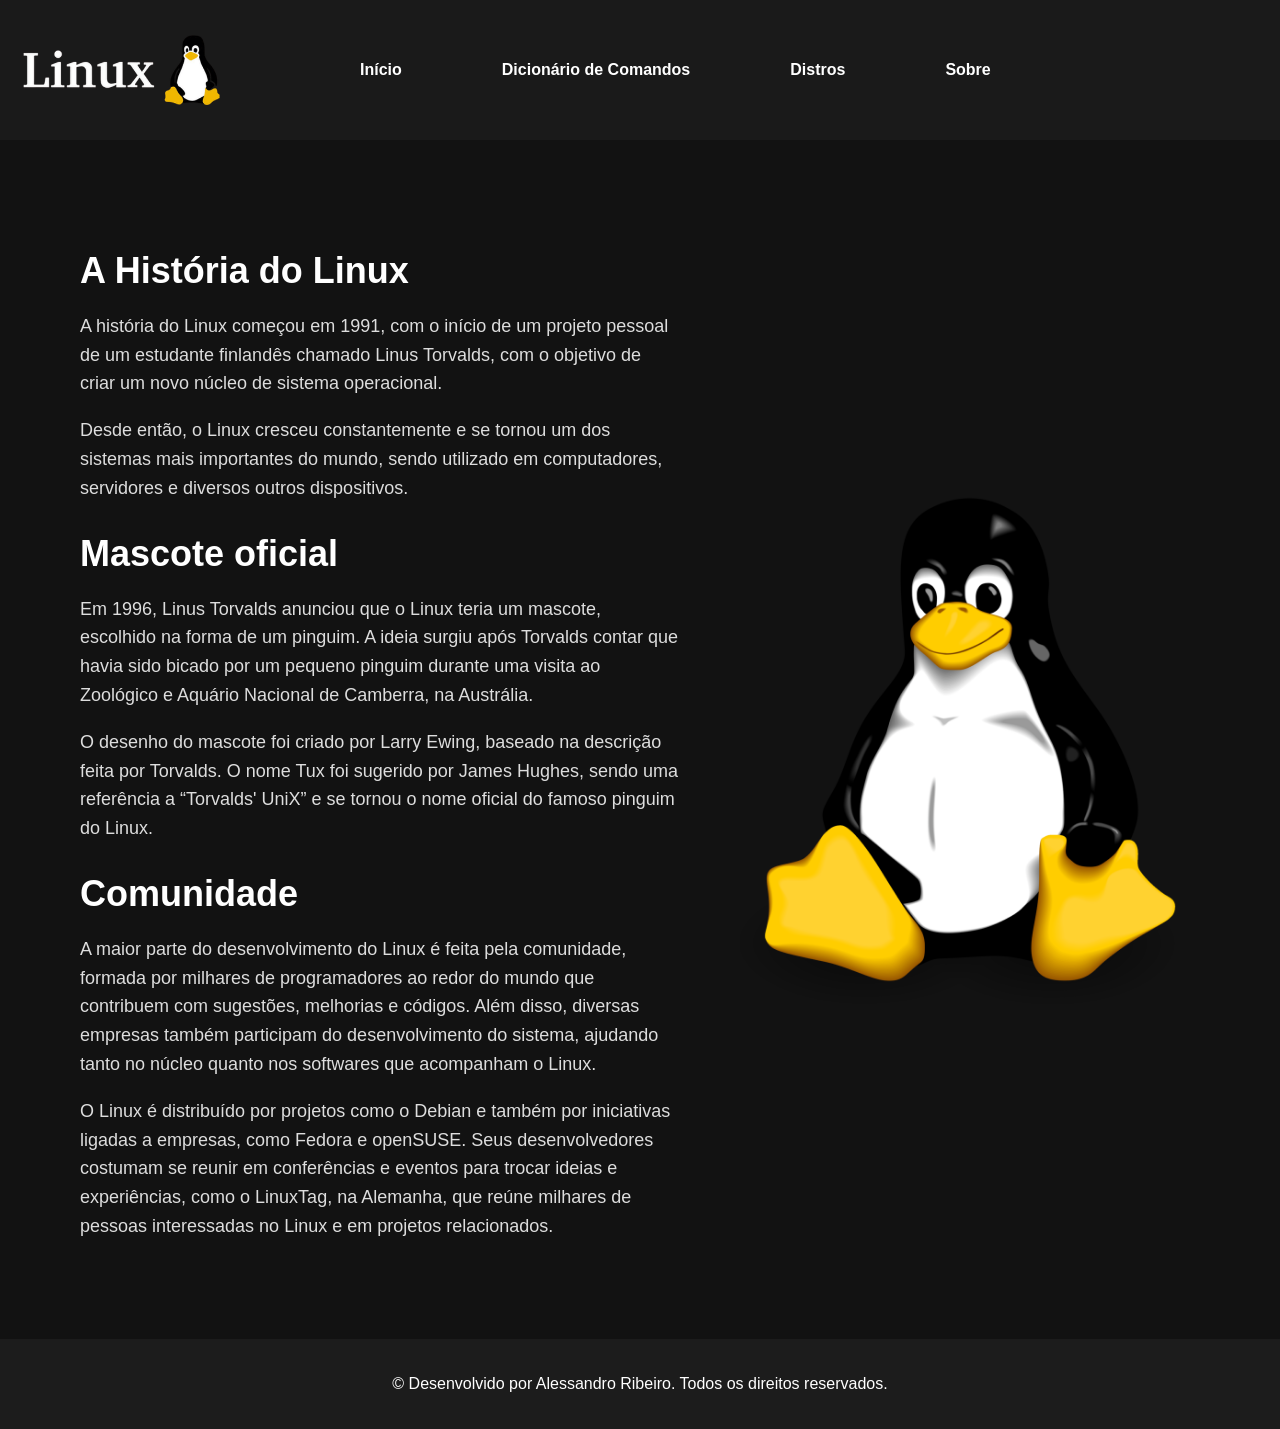
==== index.html @ 0839f95f "Add files via upload" ====
<!DOCTYPE html>
<html lang="pt-br">

<head>
    <meta charset="UTF-8">
    <meta name="viewport" content="width=device-width, initial-scale=1.0">
    <link rel="stylesheet" href="style.css">
    <title>Início Linux</title>
</head>

<body>

    <main>

        <header class="topo">

            <img src="img/img1.png" alt="Logo Linux" height="100" width="200">

            <nav>
                <ul>
                    <li><a href="Inicio.html">Início</a></li>
                    <li><a href="Comandos.html">Dicionário de Comandos</a></li>
                    <li><a href="Distro.html">Distros</a></li>
                    <li><a href="Sobre.html">Sobre</a></li>
                </ul>
            </nav>

        </header>

        <article>

            <img src="img/img2.png" alt="Linux" class="img2">

            <div class="texto">
                <h1>A História do Linux</h1>

                <p>
                    A história do Linux começou em 1991, com o início de um
                    projeto pessoal de um estudante finlandês chamado
                    Linus Torvalds, com o objetivo de criar um novo núcleo
                    de sistema operacional.
                </p>

                <p>
                    Desde então, o Linux cresceu constantemente e se tornou
                    um dos sistemas mais importantes do mundo, sendo utilizado
                    em computadores, servidores e diversos outros dispositivos.
                </p>

                <h1>Mascote oficial</h1>

                <p>
                    Em 1996, Linus Torvalds anunciou que o Linux teria um mascote,
                    escolhido na forma de um pinguim. A ideia surgiu após Torvalds
                    contar que havia sido bicado por um pequeno pinguim durante uma
                    visita ao Zoológico e Aquário Nacional de Camberra, na Austrália.
                </p>

                <p>
                    O desenho do mascote foi criado por Larry Ewing, baseado na descrição
                    feita por Torvalds. O nome Tux foi sugerido por James Hughes, sendo uma
                    referência a “Torvalds' UniX” e se tornou o nome oficial do famoso pinguim
                    do Linux.
                </p>

                <h1>Comunidade</h1>

                <p>
                    A maior parte do desenvolvimento do Linux é feita pela comunidade, formada
                    por milhares de programadores ao redor do mundo que contribuem com sugestões,
                    melhorias e códigos. Além disso, diversas empresas também participam do desenvolvimento
                    do sistema, ajudando tanto no núcleo quanto nos softwares que acompanham o Linux.
                </p>

                <p>
                    O Linux é distribuído por projetos como o Debian e também por iniciativas ligadas
                    a empresas, como Fedora e openSUSE. Seus desenvolvedores costumam se reunir em conferências
                    e eventos para trocar ideias e experiências, como o LinuxTag, na Alemanha, que reúne milhares
                    de pessoas interessadas no Linux e em projetos relacionados.
                </p>
            </div>

        </article>

    </main>

    <footer>
        <p>&copy; Desenvolvido por Alessandro Ribeiro. Todos os direitos reservados.</p>
    </footer>

</body>
</html>
---- style.css ----
body {
    margin: 0;
    padding: 0;
    min-height: 100vh;
    display: flex;
    flex-direction: column;
    background-color: #121212;
}

header {
    background-color: #1a1a1a;
    font-family: Arial, sans-serif;
}

main{
    flex: 1;
}

.topo {
    display: flex;
    align-items: center;
    padding: 20px;
    gap: 40px;
}

.topo img {
    object-fit: contain;
}

.topo nav ul {
    display: flex;
    gap: 100px;
    list-style: none;
    padding: 0;
    margin: 0;
    margin-left: 100px;
}

.topo nav a {
    color: white;
    text-decoration: none;
    font-weight: bold;
    font-family: Arial, sans-serif;
}

.topo nav a:hover {
    color: red;
}


article {
    display: flex;
    align-items: center;
    gap: 60px;
    padding: 80px;
    color: white;
    font-family: Arial, sans-serif;
}

.img2 {
    order: 2;
    width: 500px;
    height: 530px;
    object-fit: cover;
    margin-left: auto;
}

.texto {
    order: 1;
    max-width: 600px;
}

.texto h1 {
    font: bold;
    font-size: 36px;
    margin-bottom: 20px;
}

.texto p {
    font-size: 18px;
    line-height: 1.6;
    color: #dddddd;
}

.distros {
    width: 90%;
    margin: 30px auto;
    text-align: center;
}

.distros h1 {
    font-size: 30px;
    color: beige;
    text-align: center;
}

.distros p {
    color: gray;
    text-align: center;
}

.lista {
    display: flex;
    flex-wrap: wrap;
    gap: 20px;
}

.distro {
    width: 200px;
    height: 220px;
    border: 1px solid #ccc;
    padding: 15px;
    text-align: center;
}

.distro img {
    width: 70px;
    height: 70px;
}

.distro h2 {
    font-size: 20px;
    color: darkgray;
}

.distro a {
    color: blue;
    text-decoration: none;
}

.distro a:hover{
    color: cornflowerblue;
}

.cmd {
width: 80%;
margin: 40px auto;
color: white;
font-family: Arial, sans-serif;
}

.cmd h1 {
font-size: 30px;
color: beige;
text-align: center;
margin-bottom: 10px;
}

.cmd p {
color: gray;
text-align: center;
margin-bottom: 35px;
}

.cmd h2 {
font-size: 21px;
color: beige;
margin-top: 30px;
border-bottom: 1px solid #444;
padding-bottom: 8px;
}

.cmd ul {
padding: 0;
list-style: none;
}

.cmd li {
background-color: #1c1c1c;
border: 1px solid #333;
padding: 12px;
margin: 8px 0;
border-radius: 5px;
color: #ddd;
}

.cmd li strong {
color: white;
margin-right: 5px;
}

.cmd li {
background-color: #252525;
}

footer {
    padding: 20px;
    text-align: center;
    background-color: #1c1c1c;
    color: white;
    font-family: Arial, sans-serif;
}
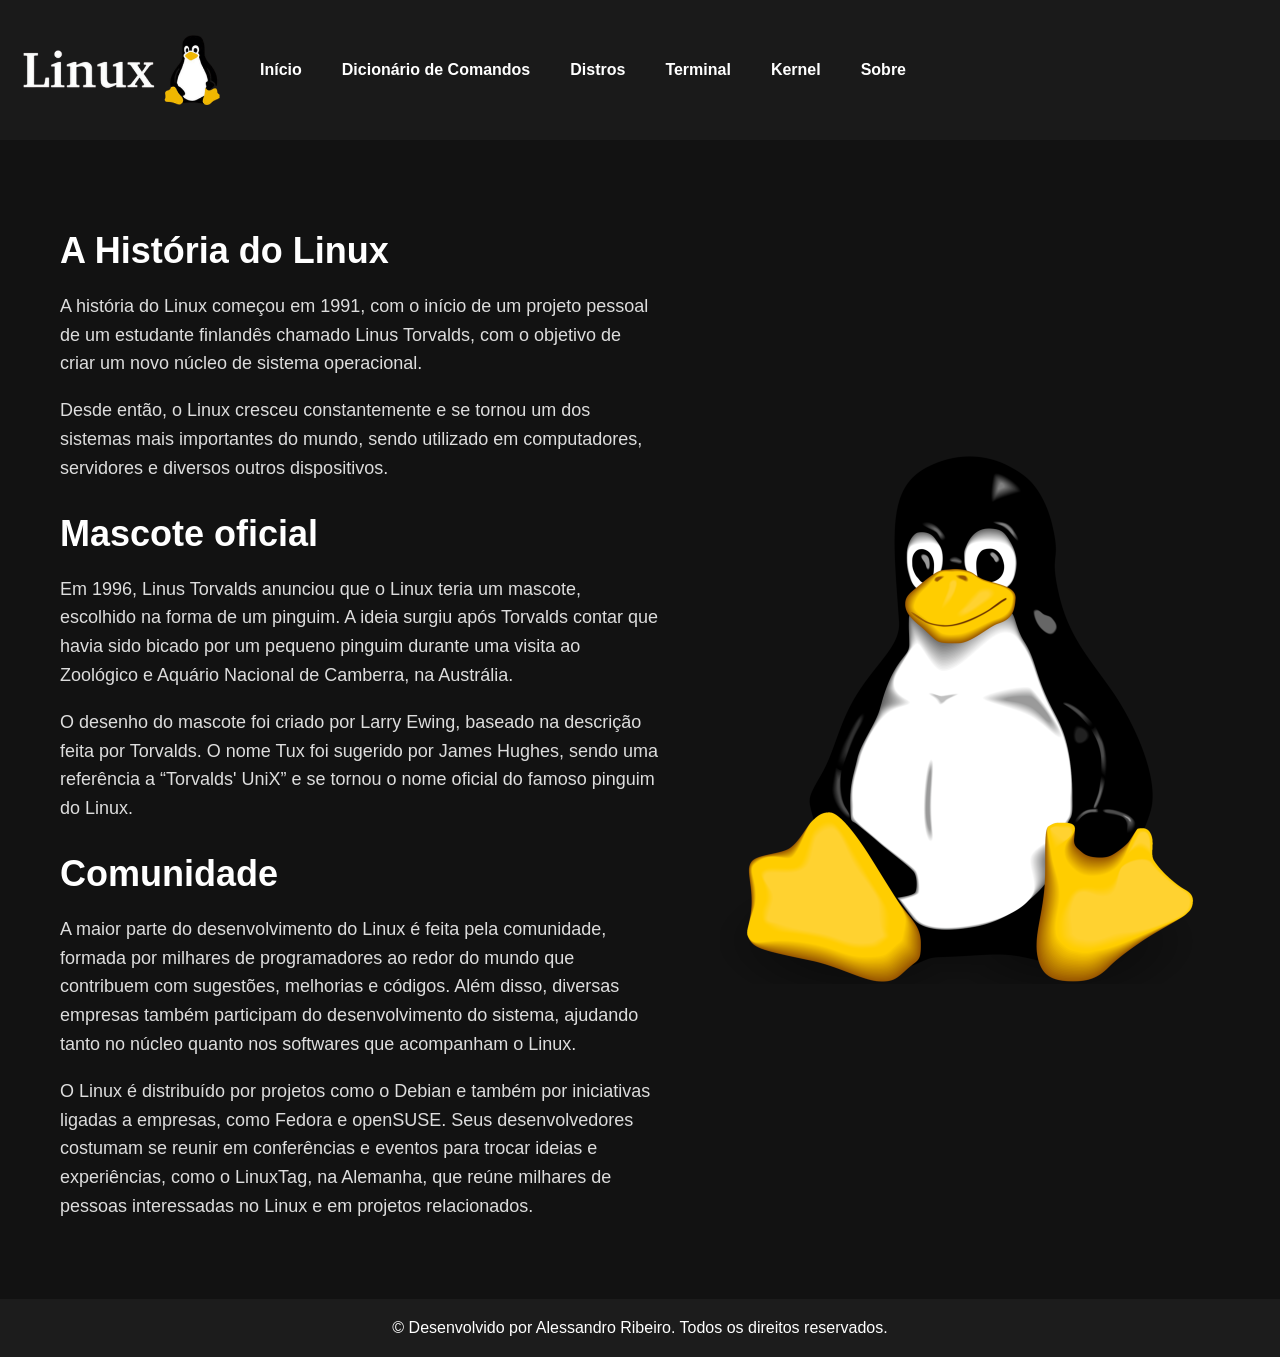
==== commit 513dd4c1: "Add files via upload" ====
--- a/index.html
+++ b/index.html
@@ -18,9 +18,11 @@
 
             <nav>
                 <ul>
-                    <li><a href="Inicio.html">Início</a></li>
+                    <li><a href="index.html">Início</a></li>
                     <li><a href="Comandos.html">Dicionário de Comandos</a></li>
                     <li><a href="Distro.html">Distros</a></li>
+                    <li><a href="Terminal.html">Terminal</a></li>
+                    <li><a href="Kernel.html">Kernel</a></li>
                     <li><a href="Sobre.html">Sobre</a></li>
                 </ul>
             </nav>
--- a/style.css
+++ b/style.css
@@ -1,192 +1,299 @@
-body {
-    margin: 0;
-    padding: 0;
-    min-height: 100vh;
-    display: flex;
-    flex-direction: column;
-    background-color: #121212;
-}
-
-header {
-    background-color: #1a1a1a;
-    font-family: Arial, sans-serif;
-}
-
-main{
-    flex: 1;
-}
-
-.topo {
-    display: flex;
-    align-items: center;
-    padding: 20px;
-    gap: 40px;
-}
-
-.topo img {
-    object-fit: contain;
-}
-
-.topo nav ul {
-    display: flex;
-    gap: 100px;
-    list-style: none;
-    padding: 0;
-    margin: 0;
-    margin-left: 100px;
-}
-
-.topo nav a {
-    color: white;
-    text-decoration: none;
-    font-weight: bold;
-    font-family: Arial, sans-serif;
-}
-
-.topo nav a:hover {
-    color: red;
-}
-
-
-article {
-    display: flex;
-    align-items: center;
-    gap: 60px;
-    padding: 80px;
-    color: white;
-    font-family: Arial, sans-serif;
-}
-
-.img2 {
-    order: 2;
-    width: 500px;
-    height: 530px;
-    object-fit: cover;
-    margin-left: auto;
-}
-
-.texto {
-    order: 1;
-    max-width: 600px;
-}
-
-.texto h1 {
-    font: bold;
-    font-size: 36px;
-    margin-bottom: 20px;
-}
-
-.texto p {
-    font-size: 18px;
-    line-height: 1.6;
-    color: #dddddd;
-}
-
-.distros {
-    width: 90%;
-    margin: 30px auto;
-    text-align: center;
-}
-
-.distros h1 {
-    font-size: 30px;
-    color: beige;
-    text-align: center;
-}
-
-.distros p {
-    color: gray;
-    text-align: center;
-}
-
-.lista {
-    display: flex;
-    flex-wrap: wrap;
-    gap: 20px;
-}
-
-.distro {
-    width: 200px;
-    height: 220px;
-    border: 1px solid #ccc;
-    padding: 15px;
-    text-align: center;
-}
-
-.distro img {
-    width: 70px;
-    height: 70px;
-}
-
-.distro h2 {
-    font-size: 20px;
-    color: darkgray;
-}
-
-.distro a {
-    color: blue;
-    text-decoration: none;
-}
-
-.distro a:hover{
-    color: cornflowerblue;
-}
-
-.cmd {
-width: 80%;
-margin: 40px auto;
-color: white;
-font-family: Arial, sans-serif;
-}
-
-.cmd h1 {
-font-size: 30px;
-color: beige;
-text-align: center;
-margin-bottom: 10px;
-}
-
-.cmd p {
-color: gray;
-text-align: center;
-margin-bottom: 35px;
-}
-
-.cmd h2 {
-font-size: 21px;
-color: beige;
-margin-top: 30px;
-border-bottom: 1px solid #444;
-padding-bottom: 8px;
-}
-
-.cmd ul {
-padding: 0;
-list-style: none;
-}
-
-.cmd li {
-background-color: #1c1c1c;
-border: 1px solid #333;
-padding: 12px;
-margin: 8px 0;
-border-radius: 5px;
-color: #ddd;
-}
-
-.cmd li strong {
-color: white;
-margin-right: 5px;
-}
-
-.cmd li {
-background-color: #252525;
-}
-
-footer {
-    padding: 20px;
-    text-align: center;
-    background-color: #1c1c1c;
-    color: white;
-    font-family: Arial, sans-serif;
+body {
+    margin: 0;
+    padding: 0;
+    min-height: 100vh;
+    display: flex;
+    flex-direction: column;
+    background-color: #121212;
+    overflow-x: hidden;
+}
+
+header {
+    background-color: #1a1a1a;
+    font-family: Arial, sans-serif;
+}
+
+main {
+    flex: 1;
+    width: 100%;
+    box-sizing: border-box;
+}
+
+.topo {
+    display: flex;
+    align-items: center;
+    padding: 20px;
+    gap: 40px;
+    flex-wrap: wrap;
+    box-sizing: border-box;
+}
+
+.topo img {
+    object-fit: contain;
+    width: 200px;
+    height: 100px;
+    max-width: 100%;
+}
+
+.topo nav {
+    flex: 1;
+    min-width: 0;
+}
+
+.topo nav ul {
+    display: flex;
+    gap: 40px;
+    list-style: none;
+    padding: 0;
+    margin: 0;
+    flex-wrap: wrap;
+    align-items: center;
+}
+
+.topo nav a {
+    color: white;
+    text-decoration: none;
+    font-weight: bold;
+    font-family: Arial, sans-serif;
+}
+
+.topo nav a:hover {
+    color: red;
+}
+
+article {
+    display: flex;
+    align-items: center;
+    justify-content: space-between;
+    gap: 60px;
+    padding: 60px;
+    color: white;
+    font-family: Arial, sans-serif;
+    box-sizing: border-box;
+    width: 100%;
+}
+
+.img2 {
+    order: 2;
+    width: min(500px, 45vw);
+    height: auto;
+    max-height: 530px;
+    object-fit: cover;
+    margin-left: auto;
+}
+
+.texto {
+    order: 1;
+    max-width: 600px;
+    width: 100%;
+}
+
+.texto h1 {
+    font-size: 36px;
+    margin-bottom: 20px;
+}
+
+.texto p {
+    font-size: 18px;
+    line-height: 1.6;
+    color: #dddddd;
+}
+
+.distros {
+    width: min(1200px, 90%);
+    margin: 30px auto;
+    text-align: center;
+}
+
+.distros h1 {
+    font-size: 30px;
+    color: beige;
+    text-align: center;
+}
+
+.distros p {
+    color: gray;
+    text-align: center;
+}
+
+.lista {
+    display: grid;
+    grid-template-columns: repeat(auto-fit, minmax(200px, 1fr));
+    gap: 20px;
+    justify-items: center;
+}
+
+.distro {
+    width: 100%;
+    max-width: 200px;
+    min-height: 220px;
+    box-sizing: border-box;
+    border: 1px solid #ccc;
+    padding: 15px;
+    text-align: center;
+}
+
+.distro img {
+    width: 70px;
+    height: 70px;
+    object-fit: contain;
+    max-width: 100%;
+}
+
+.distro h2 {
+    font-size: 20px;
+    color: darkgray;
+}
+
+.distro a {
+    color: blue;
+    text-decoration: none;
+}
+
+.distro a:hover {
+    color: cornflowerblue;
+}
+
+.cmd {
+    width: min(900px, 90%);
+    margin: 40px auto;
+    color: white;
+    font-family: Arial, sans-serif;
+    box-sizing: border-box;
+}
+
+.cmd h1 {
+    font-size: 30px;
+    color: beige;
+    text-align: center;
+    margin-bottom: 10px;
+}
+
+.cmd p {
+    color: gray;
+    text-align: center;
+    margin-bottom: 35px;
+}
+
+.cmd h2 {
+    font-size: 21px;
+    color: beige;
+    margin-top: 30px;
+    border-bottom: 1px solid #444;
+    padding-bottom: 8px;
+}
+
+.cmd ul {
+    padding: 0;
+    list-style: none;
+}
+
+.cmd li {
+    background-color: #252525;
+    border: 1px solid #333;
+    padding: 12px;
+    margin: 8px 0;
+    border-radius: 5px;
+    color: #ddd;
+    overflow-wrap: anywhere;
+}
+
+.cmd li strong {
+    color: white;
+    margin-right: 5px;
+}
+
+footer {
+    padding: 20px;
+    text-align: center;
+    background-color: #1c1c1c;
+    color: white;
+    font-family: Arial, sans-serif;
+    box-sizing: border-box;
+}
+
+footer p {
+    margin: 0;
+}
+
+@media (max-width: 800px) {
+    .topo {
+        gap: 20px;
+    }
+
+    .topo nav ul {
+        gap: 20px;
+    }
+
+    article {
+        gap: 30px;
+        padding: 40px;
+    }
+
+    .img2 {
+        width: 40%;
+    }
+
+    .texto {
+        max-width: 50%;
+    }
+
+    .texto h1 {
+        font-size: 30px;
+    }
+
+    .texto p {
+        font-size: 1rem;
+    }
+
+    .lista {
+        grid-template-columns: repeat(2, 1fr);
+    }
+}
+
+@media (max-width: 600px) {
+    .topo {
+        flex-direction: column;
+    }
+
+    .topo nav ul {
+        flex-direction: column;
+        gap: 15px;
+        text-align: center;
+    }
+
+    article {
+        flex-direction: column;
+        padding: 30px 20px;
+    }
+
+    .img2 {
+        width: 100%;
+        height: auto;
+        margin: 0 auto;
+    }
+
+    .texto {
+        max-width: 100%;
+    }
+
+    .texto h1 {
+        font-size: 26px;
+    }
+
+    .texto p {
+        font-size: 1rem;
+    }
+
+    .lista {
+        grid-template-columns: 1fr;
+    }
+
+    .distro {
+        max-width: 280px;
+    }
+
+    .cmd {
+        width: 90%;
+    }
 }
